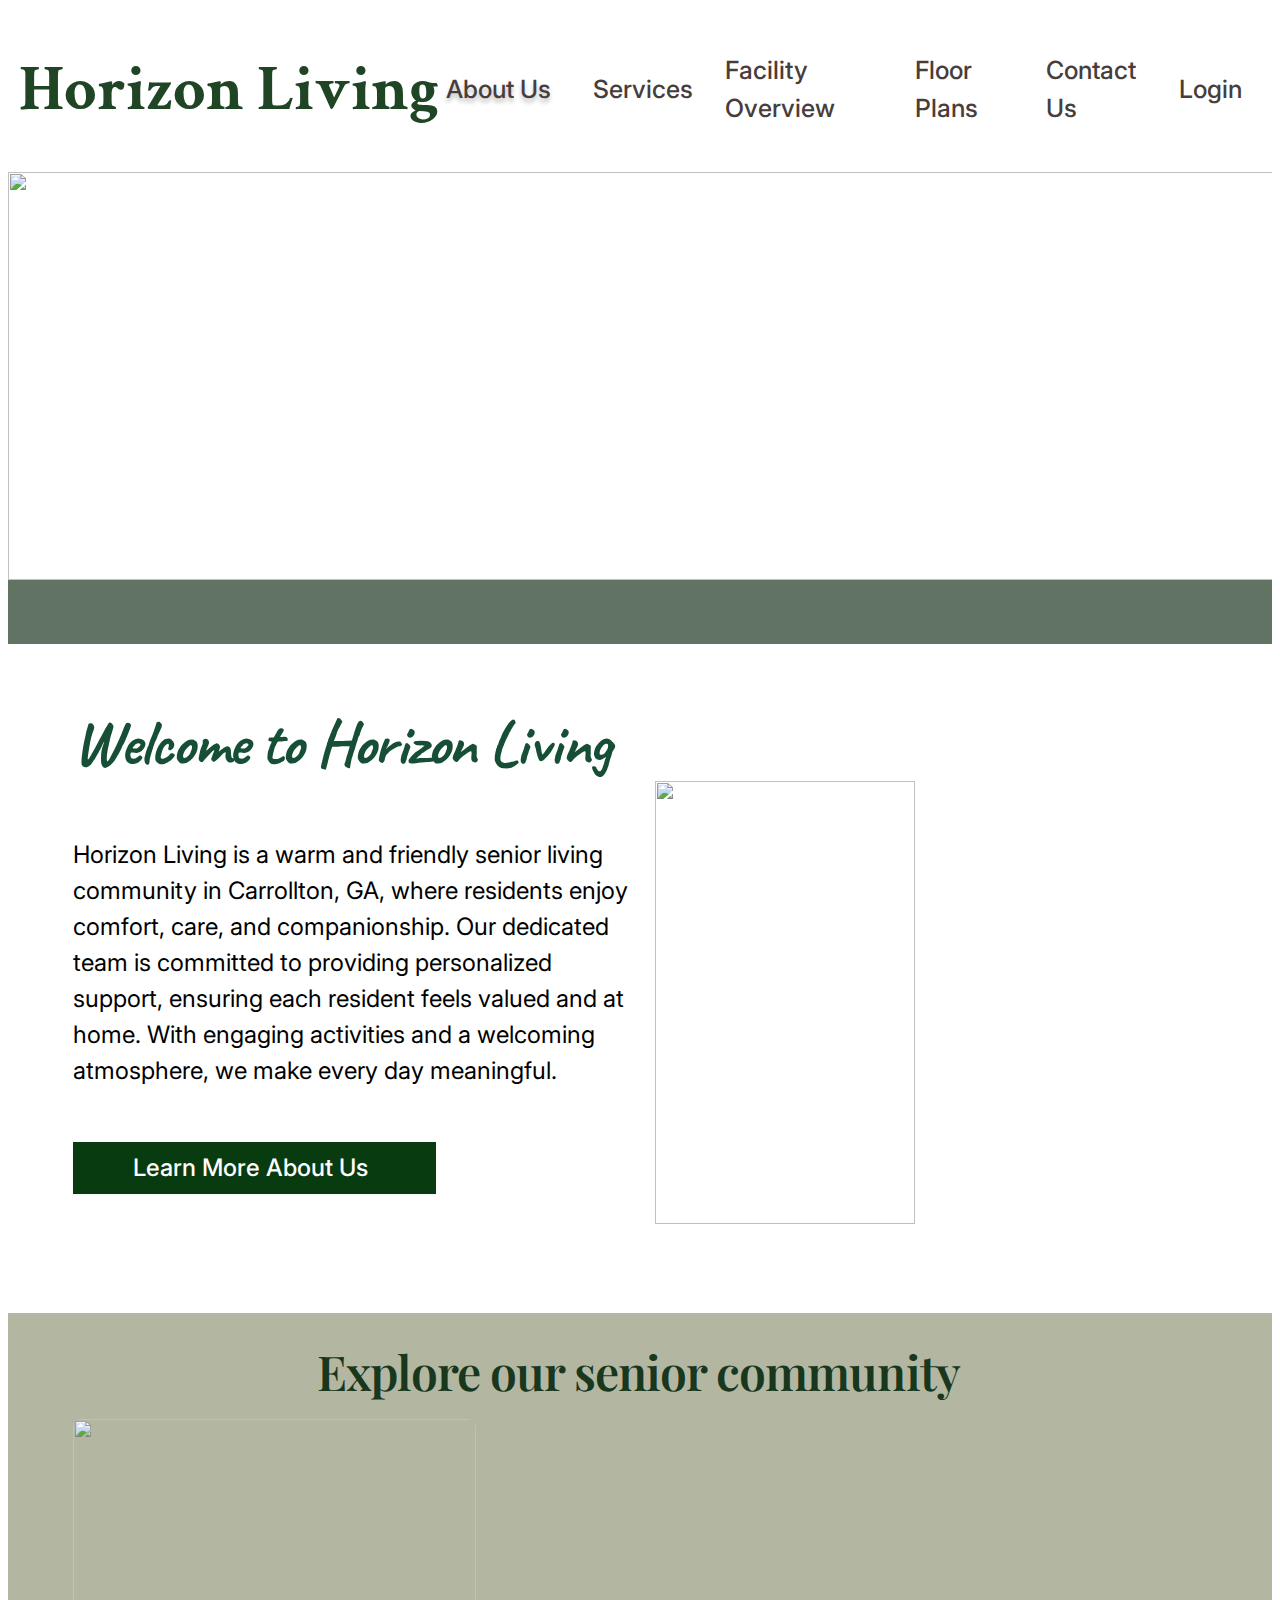
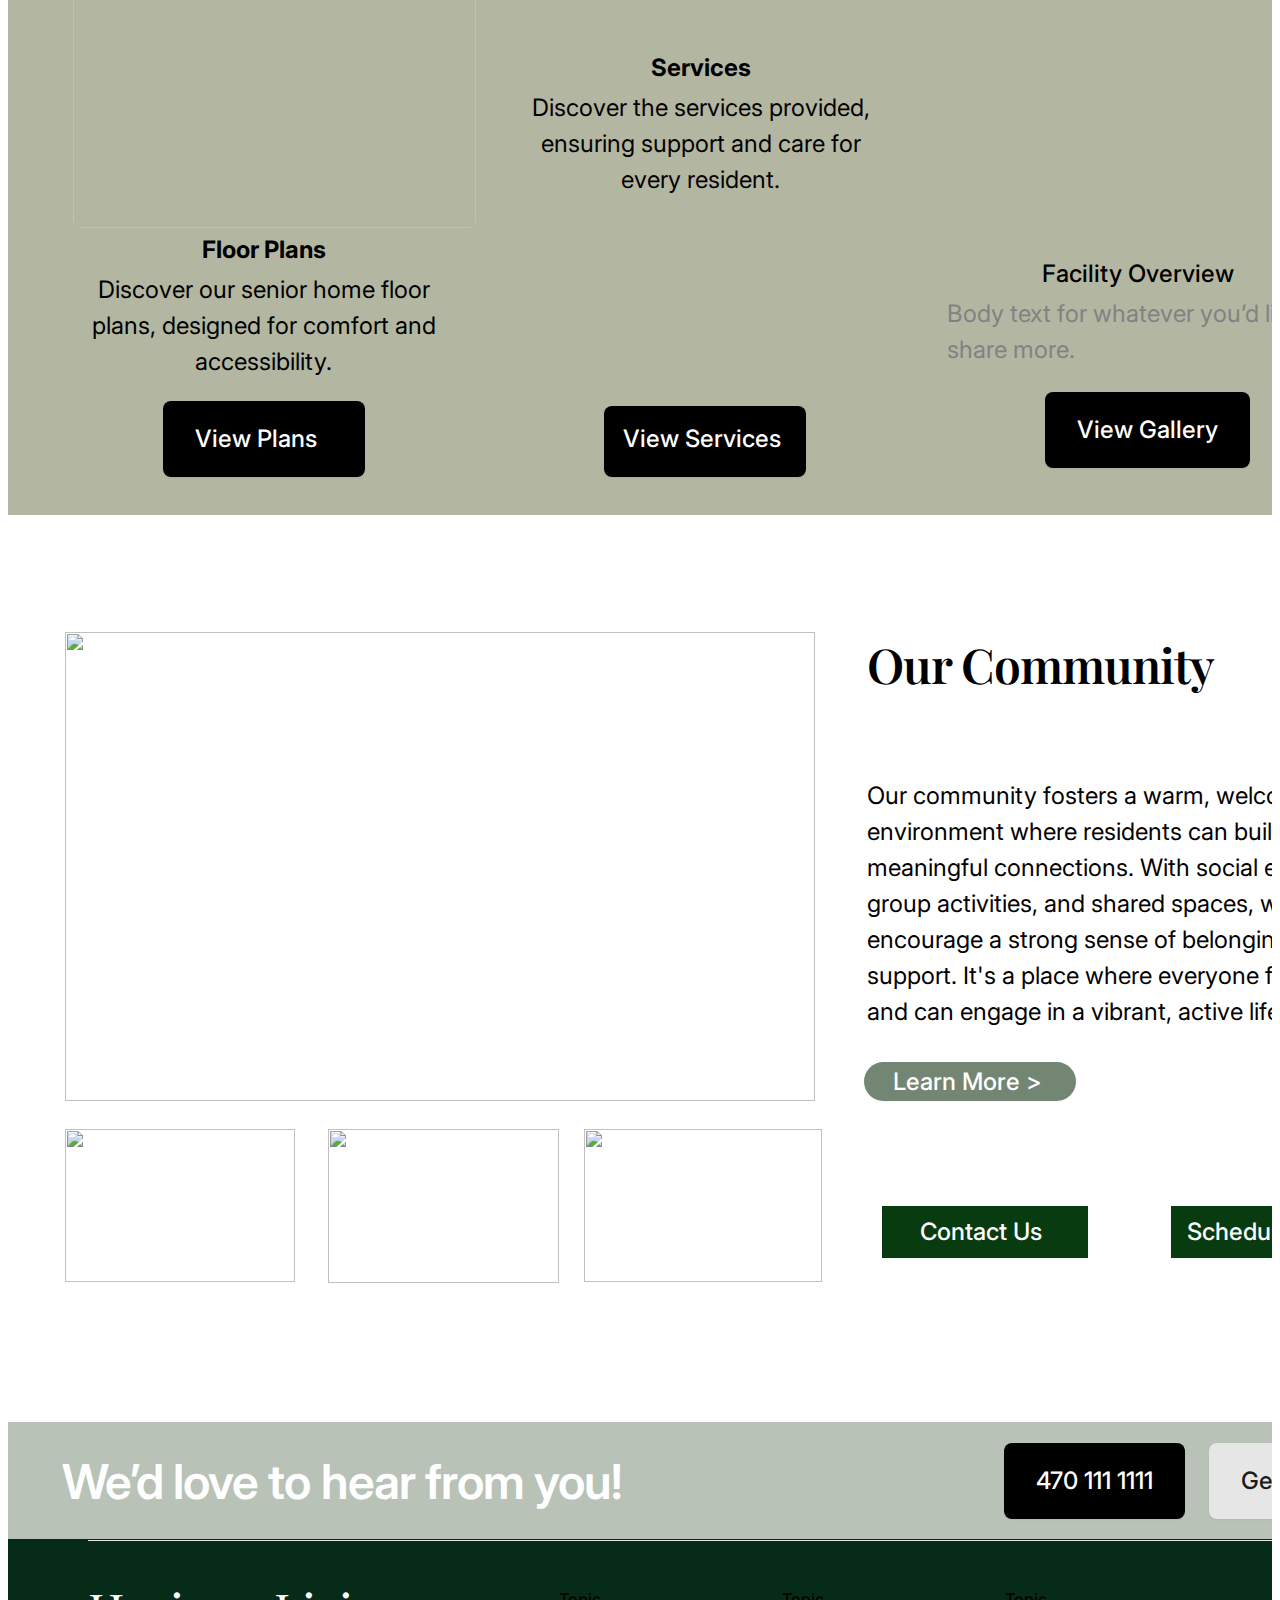
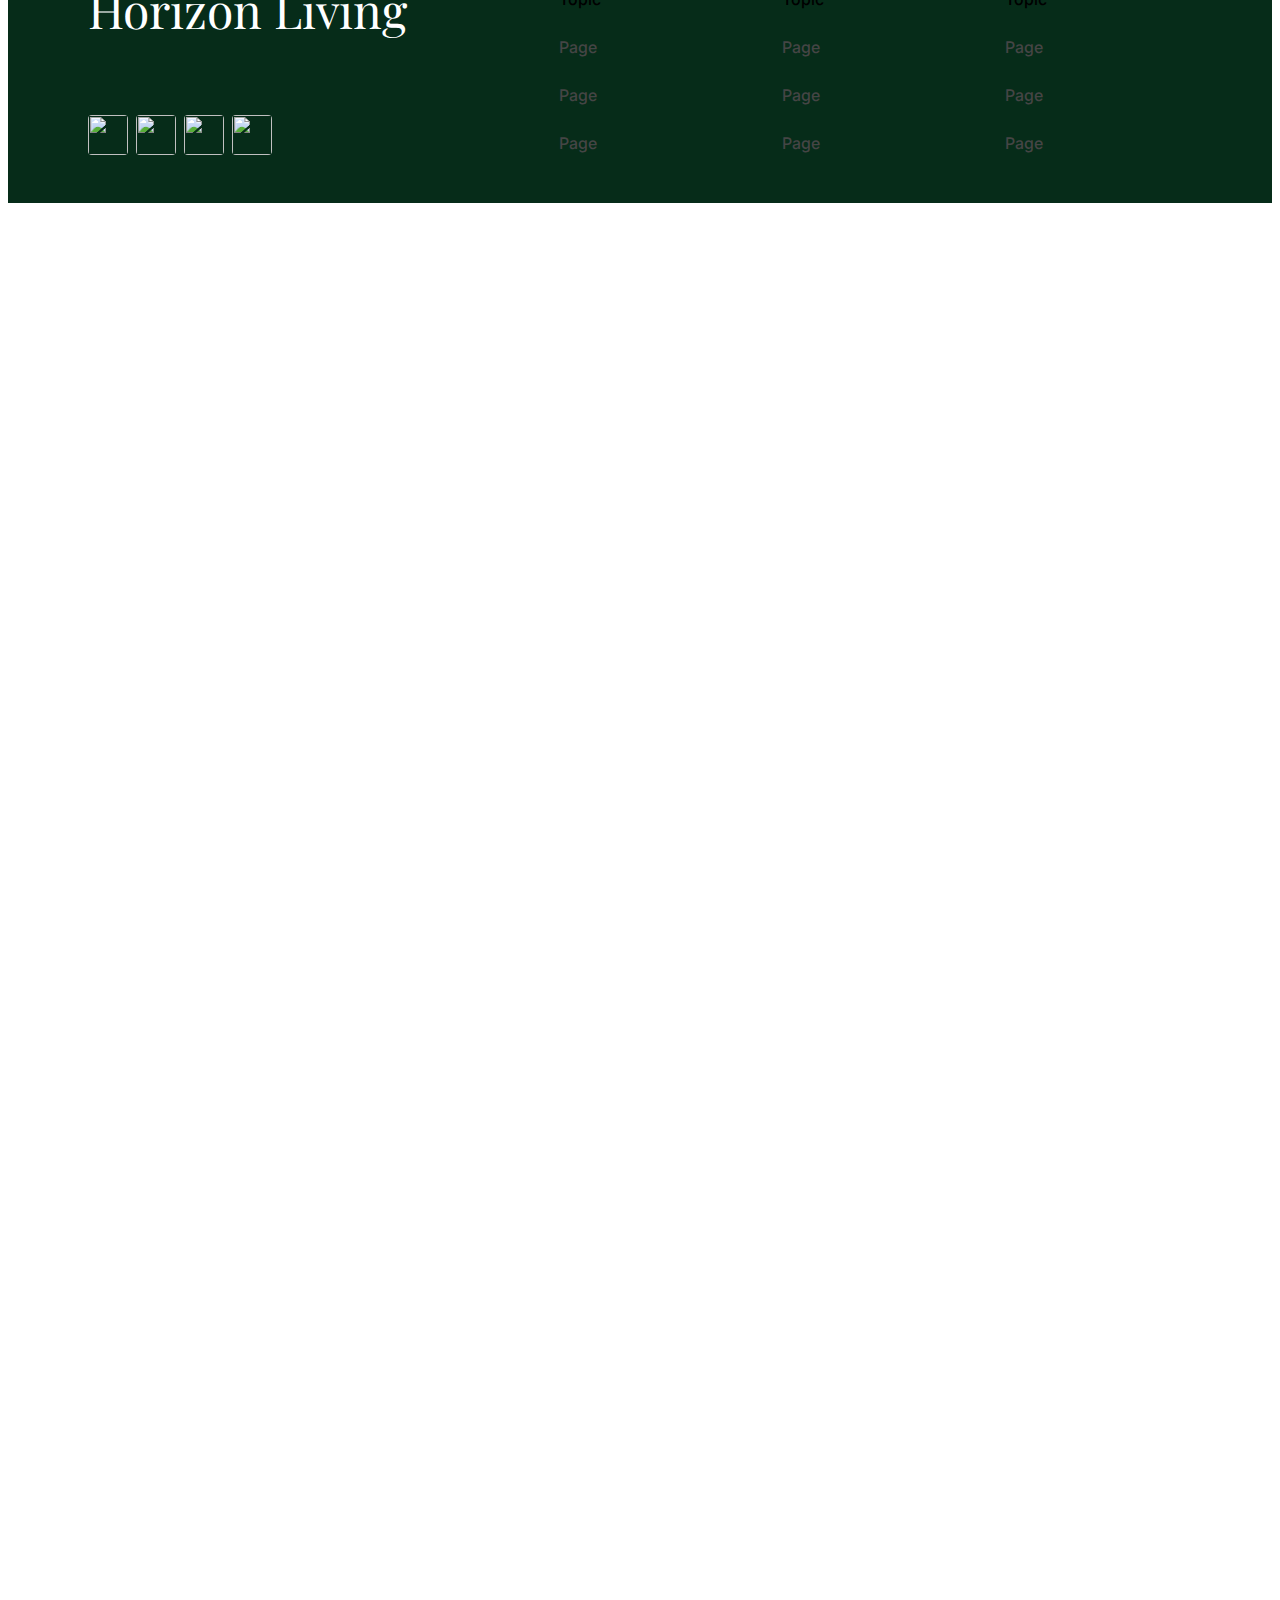
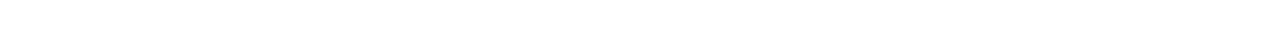
==== index.html @ 4212e958 "Initial commit with landing page" ====
<!DOCTYPE html>
<html>
<head>
  	<meta charset="utf-8">
  	<meta name="viewport" content="initial-scale=1, width=device-width">
  	
  	<link rel="stylesheet"  href="./index.css" />
  	<link rel="stylesheet" href="https://fonts.googleapis.com/css2?family=Inter:wght@400;500;600;700&display=swap" />
  	<link rel="stylesheet" href="https://fonts.googleapis.com/css2?family=Playfair Display:wght@400;600&display=swap" />
  	<link rel="stylesheet" href="https://fonts.googleapis.com/css2?family=Crimson Text:wght@700&display=swap" />
  	<link rel="stylesheet" href="https://fonts.googleapis.com/css2?family=Caveat:wght@700&display=swap" />
  	
  	
  	
</head>
<body>
  	
  	<div class="landing-page">
    		<div class="landing-page-child">
    		</div>
    		<div class="image-drag-in-to-fill">
      			<img class="image-3-icon" alt="" src="image 3.png">
      			
      			<div class="dimmer">
      			</div>
    		</div>
    		<div class="navigation">
      			<div class="items">
        				<div class="page">Page</div>
        				<div class="page">Page</div>
        				<div class="page">Page</div>
        				<div class="button">
          					<div class="page">Button</div>
        				</div>
      			</div>
      			<div class="site-name">Site name</div>
    		</div>
    		<div class="navigation-footer">
      			<div class="items1">
        				<div class="topic">Topic</div>
        				<div class="page3">Page</div>
        				<div class="page3">Page</div>
        				<div class="page3">Page</div>
      			</div>
      			<div class="items2">
        				<div class="topic">Topic</div>
        				<div class="page3">Page</div>
        				<div class="page3">Page</div>
        				<div class="page3">Page</div>
      			</div>
      			<div class="items3">
        				<div class="topic">Topic</div>
        				<div class="page3">Page</div>
        				<div class="page3">Page</div>
        				<div class="page3">Page</div>
      			</div>
      			<div class="horizon-living">Horizon Living</div>
      			<div class="social-icons">
        				<img class="buttons-icon" alt="" src="Buttons / Icon.png">
        				
        				<img class="buttons-icon" alt="" src="Buttons / Icon.png">
        				
        				<img class="buttons-icon" alt="" src="Buttons / Icon.png">
        				
        				<img class="buttons-icon" alt="" src="Buttons / Icon.png">
        				
      			</div>
      			<div class="divider">
      			</div>
    		</div>
    		<div class="navigation1">
      			<div class="items">
        				<div class="page">Page</div>
        				<div class="page">Page</div>
        				<div class="page">Page</div>
        				<div class="button2">
          					<div class="page">Button</div>
        				</div>
      			</div>
      			<div class="site-name">Site name</div>
      			<div class="navigation2">
        				<div class="items5">
          					<div class="about-us" id="aboutUsText">About Us</div>
          					<div class="services" id="servicesText">Services</div>
          					<div class="services" id="facilityOverviewText">Facility Overview</div>
          					<div class="services" id="floorPlansText">Floor Plans</div>
          					<div class="services" id="contactUsText">Contact Us</div>
          					<div class="services" id="loginText">Login</div>
        				</div>
        				<b class="horizon-living1" id="horizonLivingText">Horizon Living</b>
      			</div>
    		</div>
    		<div class="explore-our-senior">Explore our senior community</div>
    		<div class="card-parent">
      			<div class="card">
        				<div class="copy">
          					<img class="image-icon" alt="" src="Image.png">
          					
          					<b class="discover-our-senior">Floor Plans</b>
          					<div class="discover-our-senior">Discover our senior home floor plans, designed for comfort and accessibility. </div>
        				</div>
      			</div>
      			<div class="card1">
        				<img class="image-8-icon" alt="" src="image 8.png">
        				
        				<div class="copy1">
          					<b class="discover-our-senior">Services</b>
          					<div class="discover-the-services">Discover the services provided, ensuring support and care for every resident.</div>
        				</div>
      			</div>
      			<div class="card2">
        				<img class="image-1-icon" alt="" src="Image 1.png">
        				
        				<div class="copy1">
          					<div class="page3">Facility Overview</div>
          					<div class="body-text-for">Body text for whatever you’d like to share more. </div>
        				</div>
      			</div>
    		</div>
    		<div class="image-6">
    		</div>
    		<div class="our-community">Our Community</div>
    		<div class="section">
      			<div class="buttons">
        				<div class="button4">
          					<div class="page">470 111 1111</div>
        				</div>
        				<div class="button5">
          					<div class="page">Get Directions</div>
        				</div>
      			</div>
      			<div class="wed-love-to">We’d love to hear from you!</div>
    		</div>
    		<div class="copy3">
    		</div>
    		<div class="button6">
      			<div class="view-services" id="viewServicesText">View Services</div>
    		</div>
    		<div class="copy4" id="copyContainer">
      			<div class="button4">
        				<div class="page">View Gallery</div>
      			</div>
    		</div>
    		<div class="page-title">
      			<b class="welcome-to-horizon">Welcome to Horizon Living</b>
      			<div class="horizon-living-is">Horizon Living is a warm and friendly senior living community in Carrollton, GA, where residents enjoy comfort, care, and companionship. Our dedicated team is committed to providing personalized support, ensuring each resident feels valued and at home. With engaging activities and a welcoming atmosphere, we make every day meaningful.</div>
      			<div class="button8" id="buttonContainer">
        				<div class="learn-more-about">Learn More About Us</div>
      			</div>
    		</div>
    		<div class="button9" id="buttonContainer1">
      			<div class="schedule-a-tour">Schedule a Tour</div>
    		</div>
    		<div class="button10" id="buttonContainer2">
      			<div class="contact-us1">Contact Us</div>
    		</div>
    		<img class="hero-image-icon" alt="" src="Hero Image.png">
    		
    		<img class="image-5-icon" alt="" src="image 5.png">
    		
    		<div class="copy5">
      			<div class="button11" id="buttonContainer">
        				<div class="page">View Plans</div>
      			</div>
    		</div>
    		<img class="image-9-icon" alt="" src="image 9.png">
    		
    		<img class="image-10-icon" alt="" src="image 10.png">
    		
    		<img class="image-11-icon" alt="" src="image 11.png">
    		
    		<img class="image-12-icon" alt="" src="image 12.png">
    		
    		<div class="landing-page-item">
    		</div>
    		<div class="our-community-fosters">Our community fosters a warm, welcoming environment where residents can build meaningful connections. With social events, group activities, and shared spaces, we encourage a strong sense of belonging and support. It's a place where everyone feels valued and can engage in a vibrant, active lifestyle.</div>
    		<div class="button12" id="buttonContainer3">
      			<div class="learn-more">Learn More &gt;</div>
    		</div>
  	</div>
  	
  	
  	
  	
  	<script>
    		var aboutUsText = document.getElementById("aboutUsText");
    		if(aboutUsText) {
      			aboutUsText.addEventListener("click", function (e) {
        				// Add your code here
      			});
    		}
    		
    		var servicesText = document.getElementById("servicesText");
    		if(servicesText) {
      			servicesText.addEventListener("click", function (e) {
        				// Add your code here
      			});
    		}
    		
    		var facilityOverviewText = document.getElementById("facilityOverviewText");
    		if(facilityOverviewText) {
      			facilityOverviewText.addEventListener("click", function (e) {
        				// Add your code here
      			});
    		}
    		
    		var floorPlansText = document.getElementById("floorPlansText");
    		if(floorPlansText) {
      			floorPlansText.addEventListener("click", function (e) {
        				// Add your code here
      			});
    		}
    		
    		var contactUsText = document.getElementById("contactUsText");
    		if(contactUsText) {
      			contactUsText.addEventListener("click", function (e) {
        				// Add your code here
      			});
    		}
    		
    		var loginText = document.getElementById("loginText");
    		if(loginText) {
      			loginText.addEventListener("click", function (e) {
        				// Add your code here
      			});
    		}
    		
    		var horizonLivingText = document.getElementById("horizonLivingText");
    		if(horizonLivingText) {
      			horizonLivingText.addEventListener("click", function (e) {
        				window.location.href = "LandingPage.html"
      			});
    		}
    		
    		var viewServicesText = document.getElementById("viewServicesText");
    		if(viewServicesText) {
      			viewServicesText.addEventListener("click", function (e) {
        				// Add your code here
      			});
    		}
    		
    		var copyContainer = document.getElementById("copyContainer");
    		if(copyContainer) {
      			copyContainer.addEventListener("click", function (e) {
        				// Add your code here
      			});
    		}
    		
    		var buttonContainer = document.getElementById("buttonContainer");
    		if(buttonContainer) {
      			buttonContainer.addEventListener("click", function (e) {
        				// Add your code here
      			});
    		}
    		
    		var buttonContainer1 = document.getElementById("buttonContainer1");
    		if(buttonContainer1) {
      			buttonContainer1.addEventListener("click", function (e) {
        				// Add your code here
      			});
    		}
    		
    		var buttonContainer2 = document.getElementById("buttonContainer2");
    		if(buttonContainer2) {
      			buttonContainer2.addEventListener("click", function (e) {
        				// Add your code here
      			});
    		}
    		
    		var buttonContainer3 = document.getElementById("buttonContainer3");
    		if(buttonContainer3) {
      			buttonContainer3.addEventListener("click", function (e) {
        				// Add your code here
      			});
    		}</script></body>
</html>
---- index.css ----
.landing-page-child {
    position: absolute;
    top: 1305px;
    left: -16px;
    background-color: #b3b7a2;
    width: 1473px;
    height: 802px;
}
.image-3-icon {
    position: absolute;
    top: -390px;
    left: 0px;
    width: 1440px;
    height: 1920px;
    object-fit: cover;
}
.dimmer {
    position: absolute;
    top: 0px;
    left: 0px;
    background-color: rgba(0, 0, 0, 0.15);
    width: 1440px;
    height: 720px;
}
.image-drag-in-to-fill {
    position: absolute;
    top: 0px;
    left: 0px;
    width: 1440px;
    height: 720px;
    overflow: hidden;
    background-image: url('Image - Drag in to fill..png');
    background-size: cover;
    background-repeat: no-repeat;
    background-position: top;
    display: none;
}
.page {
    position: relative;
    line-height: 150%;
    font-weight: 500;
}
.button {
    box-shadow: 0px 1px 2px rgba(0, 0, 0, 0.05);
    border-radius: 8px;
    background-color: #000;
    display: flex;
    flex-direction: row;
    align-items: center;
    justify-content: center;
    padding: 14px 24px;
    font-size: 16px;
}
.items {
    position: absolute;
    top: 56px;
    right: 80px;
    display: flex;
    flex-direction: row;
    align-items: center;
    justify-content: flex-end;
    gap: 48px;
}
.site-name {
    position: absolute;
    top: 67px;
    left: 80px;
    line-height: 150%;
    font-weight: 500;
}
.navigation {
    position: absolute;
    width: 100%;
    top: 0px;
    right: 0px;
    left: 0px;
    height: 164px;
    overflow: hidden;
    display: none;
    font-size: 20px;
}
.topic {
    align-self: stretch;
    position: relative;
    line-height: 150%;
    font-weight: 500;
    color: #000;
}
.page3 {
    align-self: stretch;
    position: relative;
    line-height: 150%;
    font-weight: 500;
}
.items1 {
    position: absolute;
    top: 48px;
    right: 526px;
    width: 187px;
    display: flex;
    flex-direction: column;
    align-items: flex-end;
    justify-content: center;
    gap: 24px;
}
.items2 {
    position: absolute;
    top: 48px;
    right: 303px;
    width: 187px;
    display: flex;
    flex-direction: column;
    align-items: flex-end;
    justify-content: center;
    gap: 24px;
}
.items3 {
    position: absolute;
    top: 48px;
    right: 80px;
    width: 187px;
    display: flex;
    flex-direction: column;
    align-items: flex-end;
    justify-content: center;
    gap: 24px;
}
.horizon-living {
    position: absolute;
    top: 34px;
    left: 80px;
    font-size: 48px;
    line-height: 150%;
    font-family: 'Playfair Display';
    color: #fff;
}
.buttons-icon {
    width: 40px;
    position: relative;
    border-radius: 4px;
    height: 40px;
    object-fit: cover;
}
.social-icons {
    position: absolute;
    top: 176px;
    left: 80px;
    display: flex;
    flex-direction: row;
    align-items: flex-start;
    justify-content: flex-start;
    gap: 8px;
}
.divider {
    position: absolute;
    top: 0.5px;
    left: 79.5px;
    border-top: 1px solid #e6e6e6;
    box-sizing: border-box;
    width: 1281px;
    height: 1px;
}
.navigation-footer {
    position: absolute;
    width: 100%;
    right: 0px;
    bottom: 1438px;
    left: 0px;
    background-color: #062c19;
    height: 264px;
    overflow: hidden;
    font-size: 16px;
    color: #454545;
}
.button2 {
    box-shadow: 0px 1px 2px rgba(0, 0, 0, 0.05);
    border-radius: 8px;
    background-color: #000;
    display: flex;
    flex-direction: row;
    align-items: center;
    justify-content: center;
    padding: 14px 24px;
    font-size: 16px;
    color: #fff;
}
.about-us {
    width: 115px;
    position: relative;
    line-height: 150%;
    font-weight: 500;
    display: flex;
    align-items: center;
    height: 29px;
    flex-shrink: 0;
    text-shadow: 0px 4px 4px rgba(0, 0, 0, 0.25);
    cursor: pointer;
}
.services {
    position: relative;
    line-height: 150%;
    font-weight: 500;
    cursor: pointer;
}
.items5 {
    position: absolute;
    top: 59px;
    right: 47px;
    filter: drop-shadow(0px 4px 4px rgba(0, 0, 0, 0.25) inset);
    width: 796px;
    height: 45px;
    display: flex;
    flex-direction: row;
    align-items: center;
    justify-content: flex-end;
    gap: 32px;
}
.horizon-living1 {
    position: absolute;
    top: 31px;
    left: 29px;
    font-size: 64px;
    line-height: 150%;
    display: flex;
    font-family: 'Crimson Text';
    color: #1f4524;
    align-items: center;
    width: 505px;
    height: 101px;
    cursor: pointer;
}
.navigation2 {
    position: absolute;
    width: 100%;
    top: 0px;
    right: 0px;
    left: 0px;
    background-color: #fff;
    height: 164px;
    overflow: hidden;
    font-size: 25px;
    color: #473d3d;
}
.navigation1 {
    position: absolute;
    width: calc(100% + 35px);
    top: 0px;
    right: -17px;
    left: -18px;
    background-color: #fff;
    height: 164px;
    overflow: hidden;
    font-size: 20px;
    color: #000;
}
.explore-our-senior {
    position: absolute;
    top: 1331px;
    left: calc(50% - 323.5px);
    font-size: 48px;
    letter-spacing: -0.02em;
    font-weight: 600;
    font-family: 'Playfair Display';
    color: #18371d;
    display: inline-block;
    width: 648px;
    height: 60px;
}
.image-icon {
    width: 403px;
    position: relative;
    border-radius: 8px;
    height: 409px;
    overflow: hidden;
    flex-shrink: 0;
    object-fit: cover;
}
.discover-our-senior {
    align-self: stretch;
    position: relative;
    line-height: 150%;
}
.copy {
    width: 381px;
    height: 516px;
    display: flex;
    flex-direction: column;
    align-items: flex-start;
    justify-content: center;
    gap: 4px;
}
.card {
    flex: 1;
    height: 541px;
    display: flex;
    flex-direction: column;
    align-items: flex-start;
    justify-content: flex-start;
}
.image-8-icon {
    align-self: stretch;
    position: relative;
    max-width: 100%;
    overflow: hidden;
    max-height: 100%;
    object-fit: cover;
}
.discover-the-services {
    align-self: stretch;
    position: relative;
    line-height: 150%;
    color: #030101;
}
.copy1 {
    width: 381px;
    display: flex;
    flex-direction: column;
    align-items: flex-start;
    justify-content: center;
    gap: 4px;
}
.card1 {
    flex: 1;
    display: flex;
    flex-direction: column;
    align-items: flex-start;
    justify-content: flex-start;
    gap: 24px;
}
.image-1-icon {
    align-self: stretch;
    position: relative;
    border-radius: 8px;
    max-width: 100%;
    overflow: hidden;
    height: 405px;
    flex-shrink: 0;
    object-fit: cover;
}
.body-text-for {
    align-self: stretch;
    position: relative;
    line-height: 150%;
    color: #828282;
    text-align: left;
}
.card2 {
    flex: 1;
    height: 569px;
    display: flex;
    flex-direction: column;
    align-items: flex-start;
    justify-content: flex-start;
    gap: 24px;
}
.card-parent {
    position: absolute;
    top: 1419px;
    left: 65px;
    width: 1279px;
    display: flex;
    flex-direction: row;
    align-items: center;
    justify-content: flex-start;
    gap: 32px;
    text-align: center;
    color: #000;
}
.image-6 {
    position: absolute;
    top: 1473px;
    left: -16px;
    width: 674px;
    height: 404px;
}
.our-community {
    position: absolute;
    top: 2224px;
    left: 859px;
    font-size: 48px;
    letter-spacing: -0.02em;
    font-weight: 600;
    font-family: 'Playfair Display';
    color: #000;
    display: inline-block;
    width: 624px;
}
.button4 {
    box-shadow: 0px 1px 2px rgba(0, 0, 0, 0.05);
    border-radius: 8px;
    background-color: #000;
    display: flex;
    flex-direction: row;
    align-items: center;
    justify-content: flex-start;
    padding: 20px 32px;
}
.button5 {
    box-shadow: 0px 1px 2px rgba(0, 0, 0, 0.05);
    border-radius: 8px;
    background-color: #e6e6e6;
    display: flex;
    flex-direction: row;
    align-items: center;
    justify-content: flex-start;
    padding: 20px 32px;
    color: rgba(0, 0, 0, 0.9);
}
.buttons {
    position: absolute;
    top: calc(50% - 37.5px);
    right: 43px;
    display: flex;
    flex-direction: row;
    align-items: center;
    justify-content: flex-end;
    gap: 24px;
}
.wed-love-to {
    position: absolute;
    top: calc(50% - 28.5px);
    left: 54px;
    font-size: 48px;
    letter-spacing: -0.02em;
    font-weight: 600;
    display: inline-block;
    width: 625px;
}
.section {
    position: absolute;
    top: 3014px;
    left: 0px;
    background-color: rgba(25, 58, 23, 0.31);
    width: 1467px;
    height: 117px;
    overflow: hidden;
}
.copy3 {
    position: absolute;
    top: 2069px;
    left: 1037px;
    width: 208px;
    height: 76px;
}
.view-services {
    width: 163px;
    position: absolute;
    margin: 0 !important;
    top: 15px;
    left: calc(50% - 82px);
    line-height: 150%;
    font-weight: 500;
    display: flex;
    align-items: center;
    cursor: pointer;
    z-index: 0;
}
.button6 {
    position: absolute;
    top: 1998px;
    left: 596px;
    box-shadow: 0px 1px 2px rgba(0, 0, 0, 0.05);
    border-radius: 8px;
    background-color: #000;
    width: 202px;
    height: 71px;
    display: flex;
    flex-direction: row;
    align-items: center;
    justify-content: flex-start;
    padding: 15px 32px 20px;
    box-sizing: border-box;
}
.copy4 {
    position: absolute;
    top: 1984px;
    left: 1037px;
    width: 232px;
    height: 76px;
    display: flex;
    flex-direction: column;
    align-items: flex-start;
    justify-content: flex-start;
    padding: 0px 6px 0px 0px;
    box-sizing: border-box;
    cursor: pointer;
}
.welcome-to-horizon {
    align-self: stretch;
    position: relative;
    font-size: 64px;
    letter-spacing: -0.02em;
    font-family: Caveat;
}
.horizon-living-is {
    width: 567px;
    position: relative;
    line-height: 150%;
    color: #000;
    display: flex;
    align-items: center;
    height: 311px;
    flex-shrink: 0;
}
.learn-more-about {
    width: 243px;
    position: absolute;
    margin: 0 !important;
    top: 8px;
    left: calc(50% - 121.5px);
    line-height: 150%;
    font-weight: 500;
    display: inline-block;
    z-index: 0;
}
.button8 {
    width: 363px;
    box-shadow: 0px 1px 2px rgba(0, 0, 0, 0.05);
    background-color: #093b11;
    height: 52px;
    display: flex;
    flex-direction: row;
    align-items: center;
    justify-content: flex-start;
    padding: 20px 31px 20px 32px;
    box-sizing: border-box;
    position: relative;
    cursor: pointer;
    color: #fff;
}
.page-title {
    position: absolute;
    top: 695px;
    left: 65px;
    width: 704px;
    display: flex;
    flex-direction: column;
    align-items: flex-start;
    justify-content: flex-start;
    gap: 24px;
    color: #164f36;
}
.schedule-a-tour {
    width: 185px;
    position: absolute;
    margin: 0 !important;
    top: 8px;
    left: calc(50% - 92.5px);
    line-height: 150%;
    font-weight: 500;
    display: inline-block;
    z-index: 0;
}
.button9 {
    position: absolute;
    top: 2798px;
    left: 1163px;
    box-shadow: 0px 1px 2px rgba(0, 0, 0, 0.05);
    background-color: #093b11;
    width: 217px;
    height: 52px;
    display: flex;
    flex-direction: row;
    align-items: center;
    justify-content: flex-start;
    padding: 20px 31px 20px 32px;
    box-sizing: border-box;
    cursor: pointer;
}
.contact-us1 {
    width: 129px;
    position: absolute;
    margin: 0 !important;
    top: 8px;
    left: calc(50% - 65px);
    line-height: 150%;
    font-weight: 500;
    display: inline-block;
    z-index: 0;
}
.button10 {
    position: absolute;
    top: 2798px;
    left: 874px;
    box-shadow: 0px 1px 2px rgba(0, 0, 0, 0.05);
    background-color: #093b11;
    width: 206px;
    height: 52px;
    display: flex;
    flex-direction: row;
    align-items: center;
    justify-content: flex-start;
    padding: 20px 31px 20px 32px;
    box-sizing: border-box;
    cursor: pointer;
}
.hero-image-icon {
    position: absolute;
    width: 45.34%;
    top: calc(50% - 1643.5px);
    right: 3.48%;
    left: 51.18%;
    max-width: 100%;
    overflow: hidden;
    height: 443px;
    object-fit: cover;
}
.image-5-icon {
    position: absolute;
    top: 164px;
    left: 0px;
    width: 1442.2px;
    height: 408px;
    object-fit: cover;
}
.button11 {
    width: 202px;
    box-shadow: 0px 1px 2px rgba(0, 0, 0, 0.05);
    border-radius: 8px;
    background-color: #000;
    display: flex;
    flex-direction: row;
    align-items: center;
    justify-content: flex-start;
    padding: 20px 32px;
    box-sizing: border-box;
    cursor: pointer;
}
.copy5 {
    position: absolute;
    top: 1993px;
    left: 155px;
    width: 202px;
    height: 76px;
    display: flex;
    flex-direction: column;
    align-items: flex-start;
    justify-content: flex-start;
    padding: 0px 6px 0px 0px;
    box-sizing: border-box;
}
.image-9-icon {
    position: absolute;
    top: 2224px;
    left: 57px;
    width: 750.4px;
    height: 469px;
    object-fit: cover;
}
.image-10-icon {
    position: absolute;
    top: 2721px;
    left: 57px;
    width: 229.5px;
    height: 153px;
    object-fit: cover;
}
.image-11-icon {
    position: absolute;
    top: 2721px;
    left: 320px;
    width: 230.9px;
    height: 154px;
    object-fit: cover;
}
.image-12-icon {
    position: absolute;
    top: 2721px;
    left: 576px;
    width: 237.8px;
    height: 153px;
    object-fit: cover;
}
.landing-page-item {
    position: absolute;
    top: 572px;
    left: 0px;
    background-color: #617463;
    width: 1475px;
    height: 64px;
}
.our-community-fosters {
    position: absolute;
    top: 2299px;
    left: 859px;
    line-height: 150%;
    color: #030101;
    display: flex;
    align-items: center;
    width: 530px;
    height: 394px;
}
.learn-more {
    width: 153px;
    position: absolute;
    margin: 0 !important;
    top: calc(50% - 17.5px);
    left: calc(50% - 77px);
    line-height: 150%;
    font-weight: 500;
    display: inline-block;
    z-index: 0;
}
.button12 {
    position: absolute;
    top: 2654px;
    left: 856px;
    box-shadow: 0px 1px 2px rgba(0, 0, 0, 0.05);
    border-radius: 1000px;
    background-color: #637a64;
    width: 212px;
    height: 39px;
    display: flex;
    flex-direction: row;
    align-items: center;
    justify-content: flex-start;
    padding: 0px 31px 0px 32px;
    box-sizing: border-box;
    opacity: 0.9;
    cursor: pointer;
}
.landing-page {
    width: 100%;
    position: relative;
    background-color: #fff;
    height: 4833px;
    overflow: hidden;
    text-align: left;
    font-size: 24px;
    color: #fff;
    font-family: Inter;
}
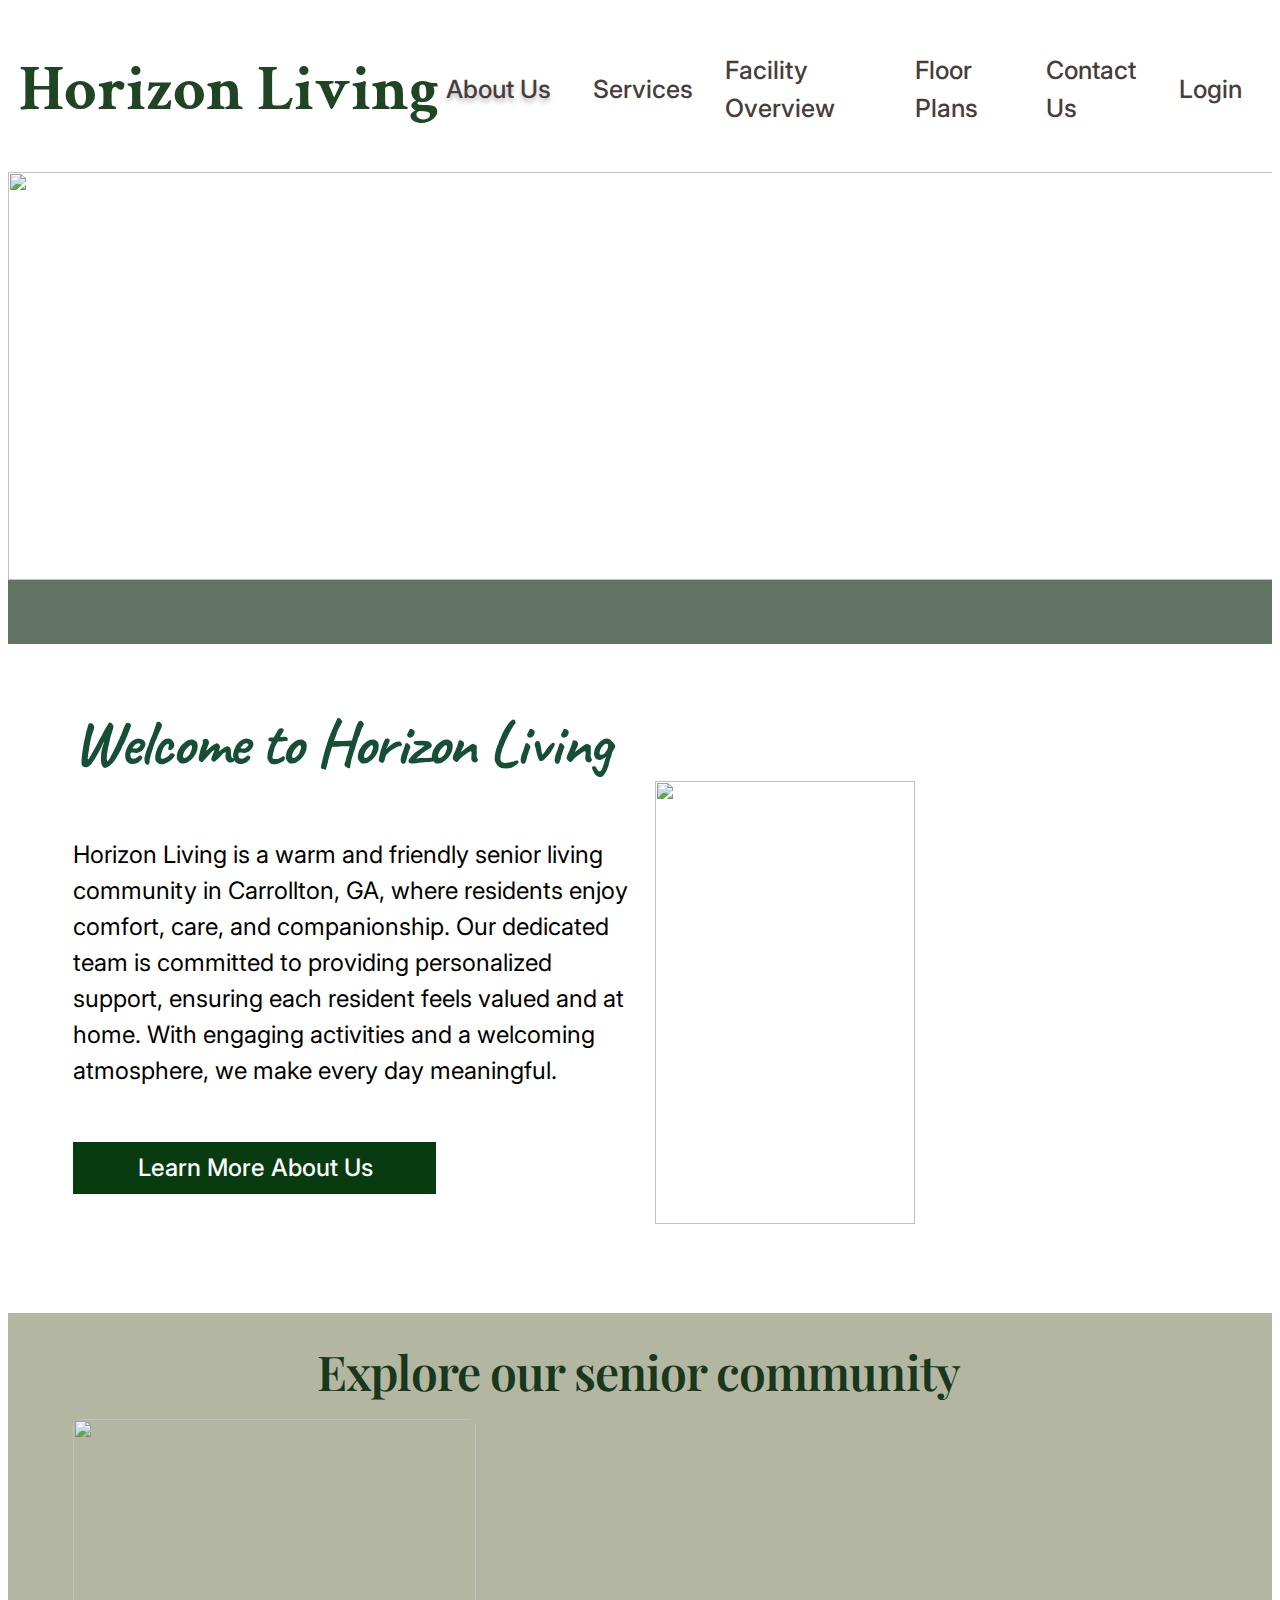
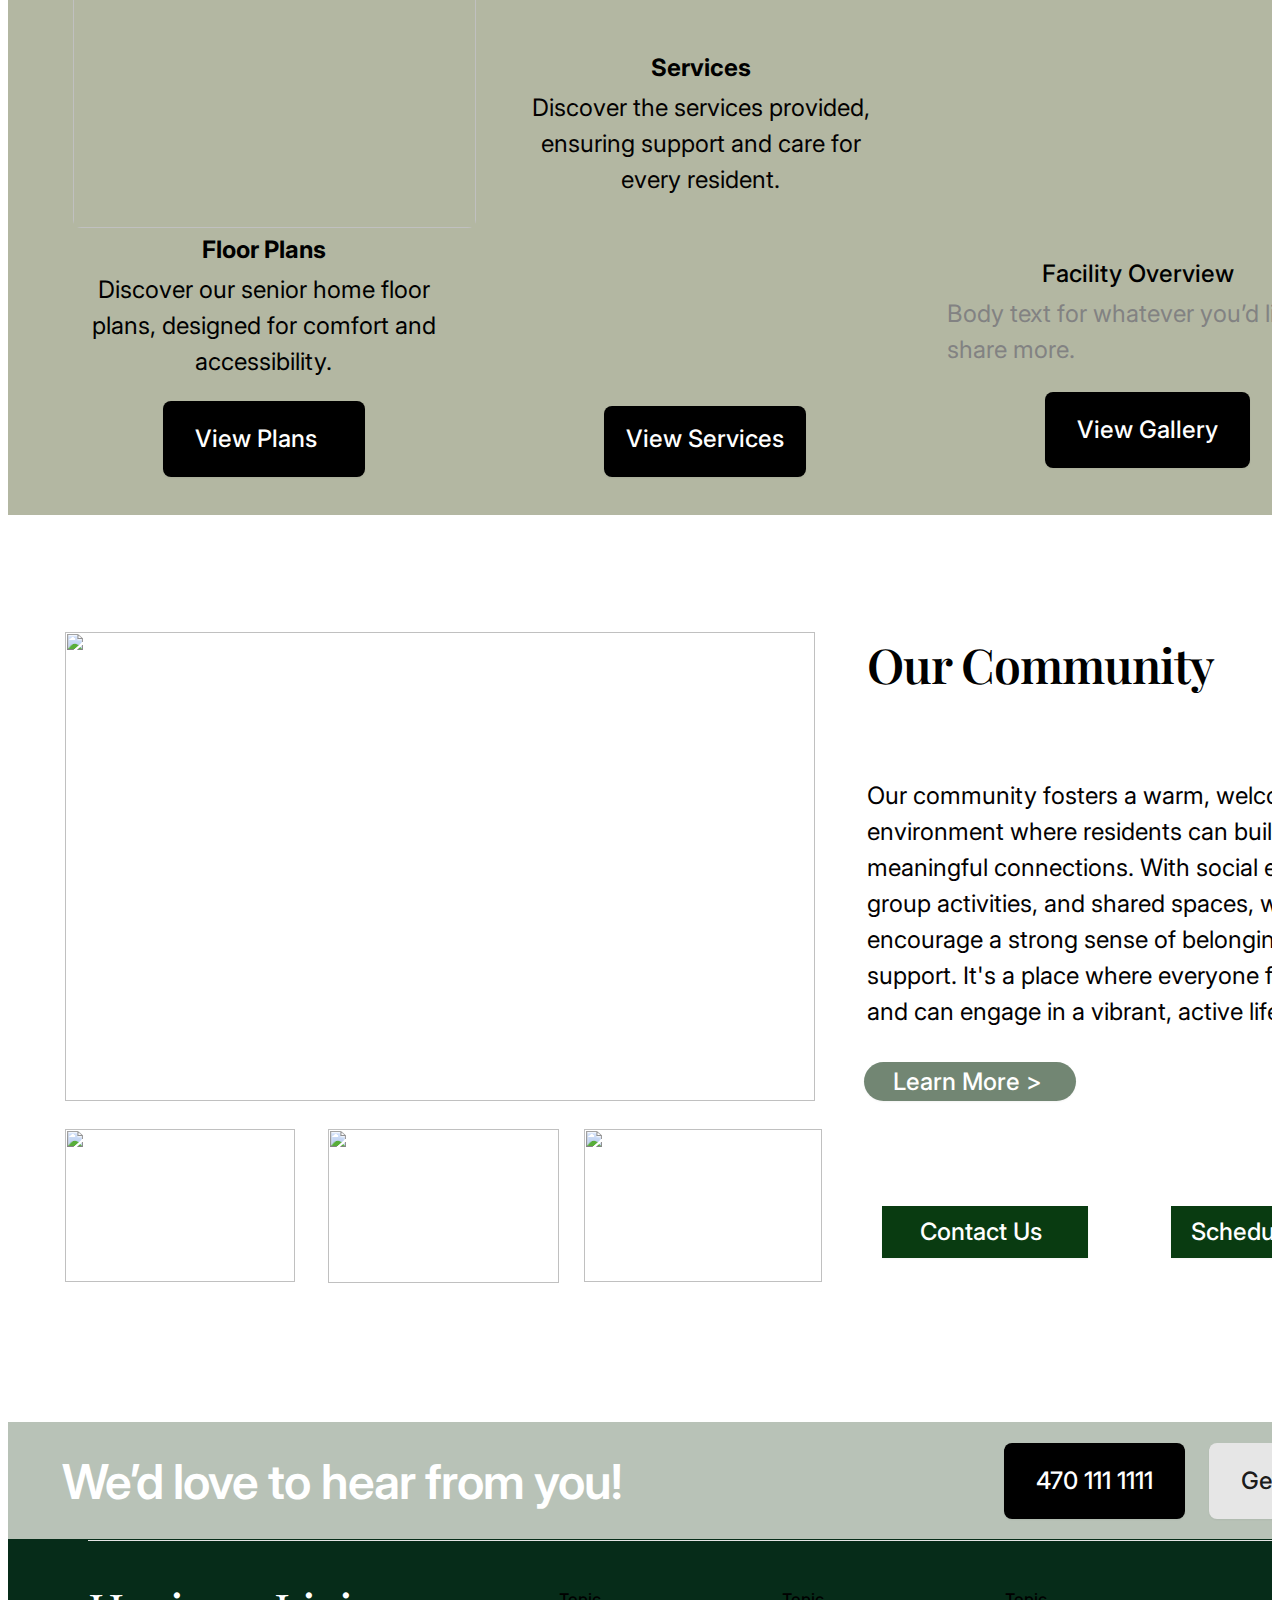
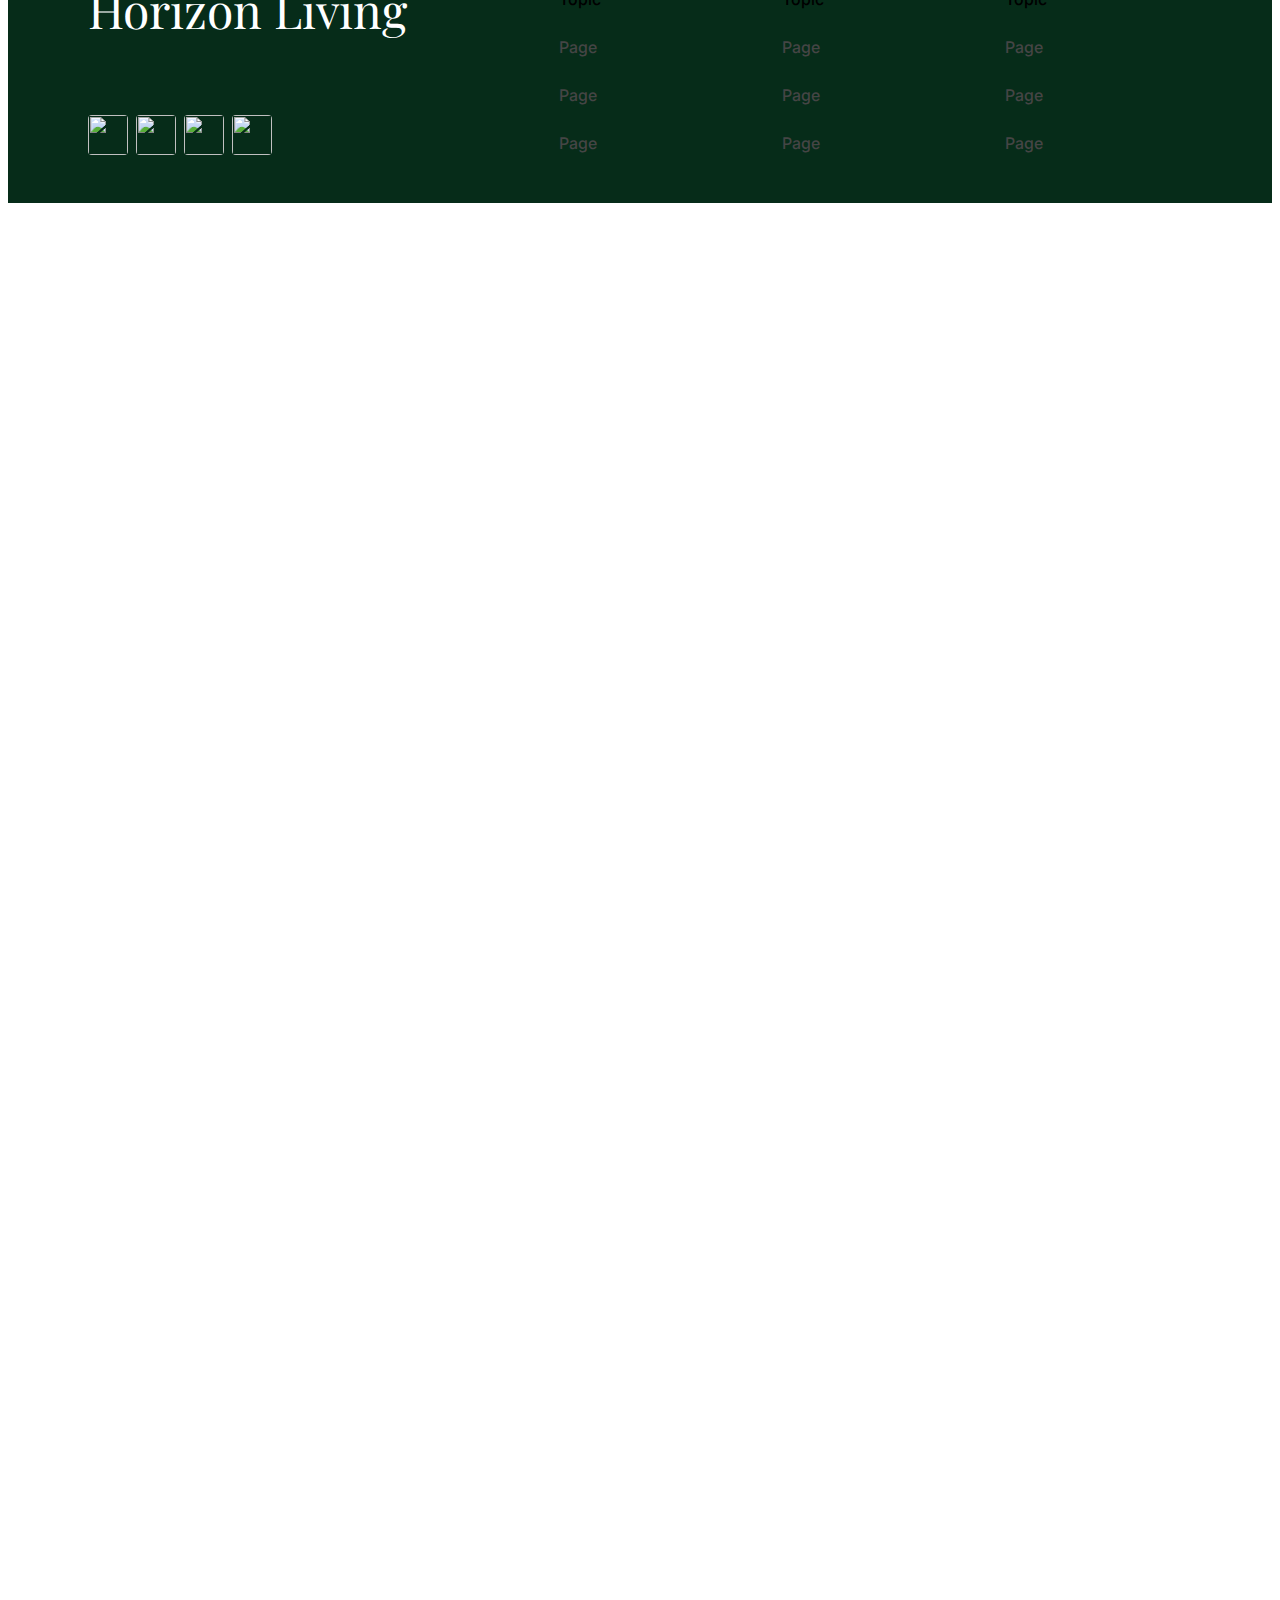
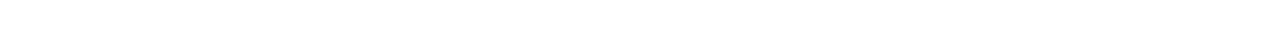
==== commit 605417d7: "Linked buttons to pages" ====
--- a/index.html
+++ b/index.html
@@ -159,10 +159,10 @@
     		<img class="image-5-icon" alt="" src="image 5.png">
     		
     		<div class="copy5">
-      			<div class="button11" id="buttonContainer">
-        				<div class="page">View Plans</div>
-      			</div>
-    		</div>
+                <div class="button11" id="viewPlansButton">
+                    <div class="page">View Plans</div>
+                </div>
+            </div>
     		<img class="image-9-icon" alt="" src="image 9.png">
     		
     		<img class="image-10-icon" alt="" src="image 10.png">
@@ -186,91 +186,100 @@
     		var aboutUsText = document.getElementById("aboutUsText");
     		if(aboutUsText) {
       			aboutUsText.addEventListener("click", function (e) {
-        				// Add your code here
+        				window.location.href = "AboutUs.html"
       			});
     		}
     		
     		var servicesText = document.getElementById("servicesText");
     		if(servicesText) {
       			servicesText.addEventListener("click", function (e) {
-        				// Add your code here
+        				window.location.href = "Services.html"
       			});
     		}
     		
     		var facilityOverviewText = document.getElementById("facilityOverviewText");
     		if(facilityOverviewText) {
       			facilityOverviewText.addEventListener("click", function (e) {
-        				// Add your code here
+        				window.location.href = "Facilities.html"
       			});
     		}
     		
     		var floorPlansText = document.getElementById("floorPlansText");
     		if(floorPlansText) {
       			floorPlansText.addEventListener("click", function (e) {
-        				// Add your code here
+        				window.location.href = "FloorPlans.html"
       			});
     		}
     		
     		var contactUsText = document.getElementById("contactUsText");
     		if(contactUsText) {
       			contactUsText.addEventListener("click", function (e) {
-        				// Add your code here
+        				window.location.href = "ContactUs.html"
       			});
     		}
     		
     		var loginText = document.getElementById("loginText");
     		if(loginText) {
       			loginText.addEventListener("click", function (e) {
-        				// Add your code here
+        				window.location.href = "Login.html"
       			});
     		}
     		
     		var horizonLivingText = document.getElementById("horizonLivingText");
     		if(horizonLivingText) {
       			horizonLivingText.addEventListener("click", function (e) {
-        				window.location.href = "LandingPage.html"
+        				window.location.href = "index.html"
       			});
     		}
     		
     		var viewServicesText = document.getElementById("viewServicesText");
     		if(viewServicesText) {
       			viewServicesText.addEventListener("click", function (e) {
-        				// Add your code here
+                    window.location.href = "Services.html";
       			});
     		}
     		
     		var copyContainer = document.getElementById("copyContainer");
     		if(copyContainer) {
       			copyContainer.addEventListener("click", function (e) {
-        				// Add your code here
+        				window.location.href = "Facilities.html"
       			});
     		}
     		
     		var buttonContainer = document.getElementById("buttonContainer");
     		if(buttonContainer) {
       			buttonContainer.addEventListener("click", function (e) {
-        				// Add your code here
+                    window.location.href = "Staff.html";
       			});
     		}
     		
     		var buttonContainer1 = document.getElementById("buttonContainer1");
     		if(buttonContainer1) {
       			buttonContainer1.addEventListener("click", function (e) {
-        				// Add your code here
+        				window.location.href = "ContactUs.html"
       			});
     		}
     		
     		var buttonContainer2 = document.getElementById("buttonContainer2");
     		if(buttonContainer2) {
       			buttonContainer2.addEventListener("click", function (e) {
-        				// Add your code here
+        				window.location.href = "ContactUs.html"
       			});
     		}
     		
     		var buttonContainer3 = document.getElementById("buttonContainer3");
     		if(buttonContainer3) {
       			buttonContainer3.addEventListener("click", function (e) {
-        				// Add your code here
-      			});
-    		}</script></body>
+        				window.location.href = "Staff.html"
+      			});
+    		}
+
+            var viewPlansButton = document.getElementById("viewPlansButton");
+    if (viewPlansButton) {
+        viewPlansButton.addEventListener("click", function () {
+            window.location.href = "FloorPlans.html";
+        });
+    }
+           
+            </script></body>
 </html>--- a/index.css
+++ b/index.css
@@ -443,17 +443,11 @@
     height: 76px;
 }
 .view-services {
-    width: 163px;
-    position: absolute;
-    margin: 0 !important;
-    top: 15px;
-    left: calc(50% - 82px);
-    line-height: 150%;
-    font-weight: 500;
-    display: flex;
-    align-items: center;
-    cursor: pointer;
-    z-index: 0;
+    line-height: 150%;
+    font-weight: 500;
+    display: inline-block;
+    color: #fff;
+    white-space: nowrap; /* Ensure visibility on #000 background */
 }
 .button6 {
     position: absolute;
@@ -467,10 +461,13 @@
     display: flex;
     flex-direction: row;
     align-items: center;
-    justify-content: flex-start;
+    justify-content: center; /* Center the text */
     padding: 15px 32px 20px;
     box-sizing: border-box;
-}
+    cursor: pointer;
+    color: #fff;
+}
+    
 .copy4 {
     position: absolute;
     top: 1984px;
@@ -503,16 +500,13 @@
     flex-shrink: 0;
 }
 .learn-more-about {
-    width: 243px;
-    position: absolute;
-    margin: 0 !important;
-    top: 8px;
-    left: calc(50% - 121.5px);
+    /* Remove width and absolute positioning */
     line-height: 150%;
     font-weight: 500;
     display: inline-block;
-    z-index: 0;
-}
+    color: #fff; /* Ensure visibility against #093b11 background */
+}
+
 .button8 {
     width: 363px;
     box-shadow: 0px 1px 2px rgba(0, 0, 0, 0.05);
@@ -521,7 +515,7 @@
     display: flex;
     flex-direction: row;
     align-items: center;
-    justify-content: flex-start;
+    justify-content: center; /* Center the text */
     padding: 20px 31px 20px 32px;
     box-sizing: border-box;
     position: relative;
@@ -541,16 +535,13 @@
     color: #164f36;
 }
 .schedule-a-tour {
-    width: 185px;
-    position: absolute;
-    margin: 0 !important;
-    top: 8px;
-    left: calc(50% - 92.5px);
     line-height: 150%;
     font-weight: 500;
     display: inline-block;
-    z-index: 0;
-}
+    color: #fff;
+    white-space: nowrap; /* Prevent wrapping */
+}
+
 .button9 {
     position: absolute;
     top: 2798px;
@@ -562,10 +553,11 @@
     display: flex;
     flex-direction: row;
     align-items: center;
-    justify-content: flex-start;
+    justify-content: center; /* Center text */
     padding: 20px 31px 20px 32px;
     box-sizing: border-box;
     cursor: pointer;
+    color: #fff;
 }
 .contact-us1 {
     width: 129px;
